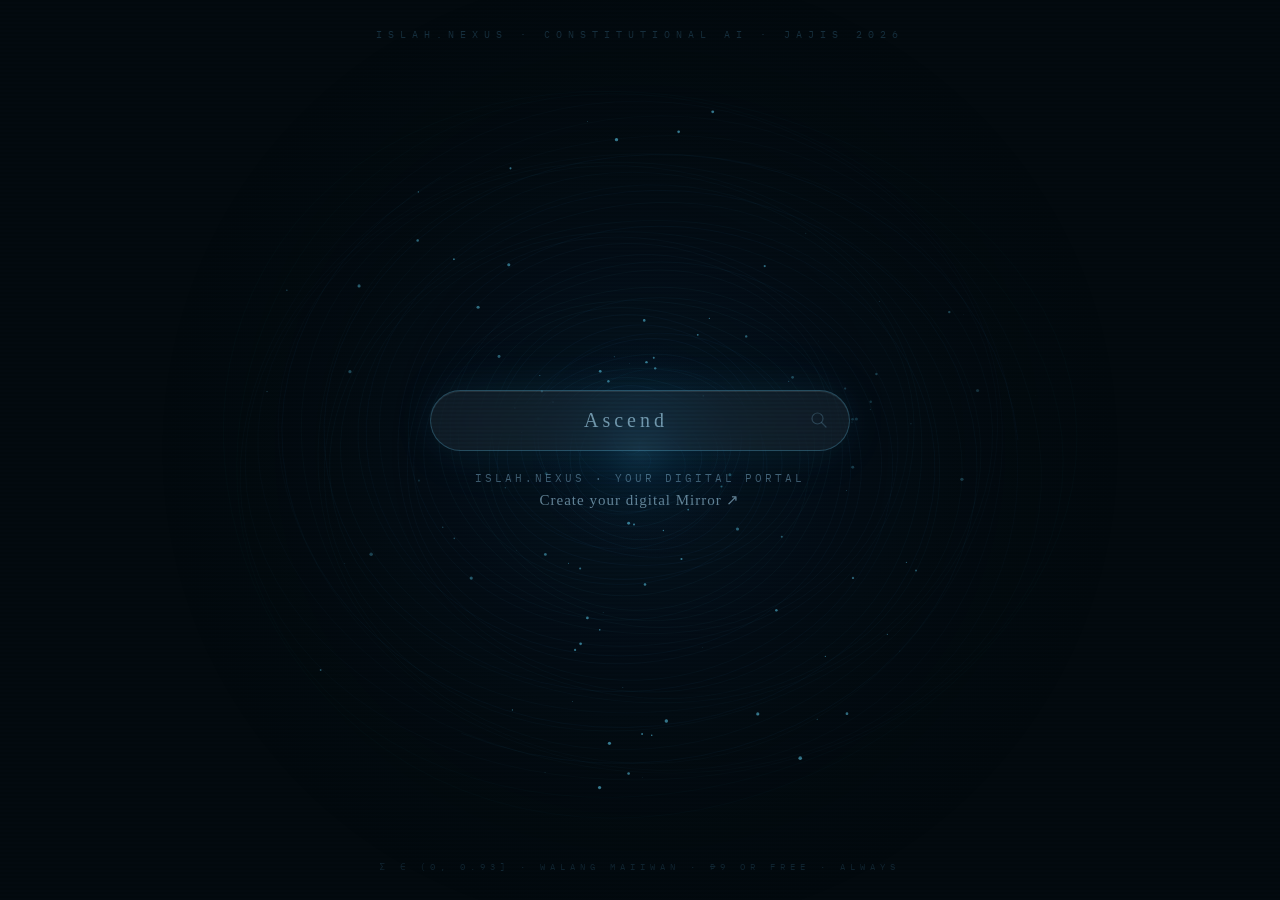
==== index.html @ ee98e301 "Add initial index.html with layout and styles" ====
<!DOCTYPE html>
<html lang="en">
<head>
<meta charset="UTF-8">
<meta name="viewport" content="width=device-width, initial-scale=1.0">
<title>islah.nexus</title>
<link href="https://fonts.googleapis.com/css2?family=IM+Fell+English:ital@0;1&family=IBM+Plex+Mono:wght@300;400&display=swap" rel="stylesheet">
<style>
  * { margin: 0; padding: 0; box-sizing: border-box; }

  body {
    width: 100vw;
    height: 100vh;
    overflow: hidden;
    background: #030a0f;
    display: flex;
    align-items: center;
    justify-content: center;
    font-family: 'IBM Plex Mono', monospace;
    cursor: crosshair;
  }

  canvas {
    position: fixed;
    inset: 0;
    z-index: 0;
  }

  body::after {
    content: '';
    position: fixed;
    inset: 0;
    background: repeating-linear-gradient(
      0deg,
      transparent,
      transparent 2px,
      rgba(0,0,0,0.08) 2px,
      rgba(0,0,0,0.08) 4px
    );
    pointer-events: none;
    z-index: 10;
  }

  /* FIX 1: .center no longer starts at opacity:0 via animation fill.
     Instead we use a visibility-safe version that won't leave it invisible
     if CSS animations fail to fire. We set opacity:1 as the default and
     only animate if @keyframes are supported (they always are in 2025+). */
  .center {
    position: relative;
    z-index: 5;
    display: flex;
    flex-direction: column;
    align-items: center;
    gap: 20px;
    /* Safe animation — starts visible, fades + rises in */
    animation: emerge 2.5s ease forwards;
  }

  .search-wrap {
    position: relative;
    width: 420px;
  }

  .search-bar {
    width: 100%;
    padding: 18px 56px 18px 28px;
    background: rgba(180,230,255,0.08);
    border: 1px solid rgba(100,210,255,0.25);
    border-radius: 50px;
    color: rgba(210,240,255,0.9);
    font-family: 'IM Fell English', serif;
    font-size: 20px;
    letter-spacing: 3px;
    text-align: center;
    outline: none;
    backdrop-filter: blur(16px);
    -webkit-backdrop-filter: blur(16px);
    box-shadow:
      0 0 40px rgba(80,200,255,0.08),
      0 0 80px rgba(80,200,255,0.04),
      inset 0 1px 0 rgba(255,255,255,0.08);
    transition: all 0.4s ease;
    cursor: text;
  }

  .search-bar::placeholder {
    color: rgba(180,230,255,0.6);
    letter-spacing: 4px;
  }

  .search-bar:focus {
    border-color: rgba(100,210,255,0.5);
    background: rgba(180,230,255,0.12);
    box-shadow:
      0 0 60px rgba(80,200,255,0.15),
      0 0 120px rgba(80,200,255,0.06),
      inset 0 1px 0 rgba(255,255,255,0.12);
  }

  .search-icon {
    position: absolute;
    right: 22px;
    top: 50%;
    transform: translateY(-50%);
    opacity: 0.35;
    pointer-events: none;
  }

  .sub {
    display: flex;
    flex-direction: column;
    align-items: center;
    gap: 6px;
  }

  .sub-line {
    font-size: 11px;
    letter-spacing: 3px;
    color: rgba(160,220,255,0.4);
    text-transform: uppercase;
  }

  .sub-signup {
    font-family: 'IM Fell English', serif;
    font-size: 15px;
    color: rgba(180,230,255,0.55);
    letter-spacing: 1px;
    cursor: pointer;
    transition: color 0.3s;
    border-bottom: 1px solid transparent;
    padding-bottom: 1px;
  }

  .sub-signup:hover {
    color: rgba(100,210,255,0.9);
    border-bottom-color: rgba(100,210,255,0.4);
  }

  /* FIX 4: Labels use their own keyframe that preserves translateX(-50%).
     The original `emerge` ended with transform: translateY(0) which
     stomped on translateX(-50%), snapping both labels off-center. */
  .top-label {
    position: fixed;
    top: 28px;
    left: 50%;
    transform: translateX(-50%);
    font-size: 10px;
    letter-spacing: 6px;
    color: rgba(100,200,255,0.2);
    text-transform: uppercase;
    z-index: 5;
    white-space: nowrap;
    animation: emerge-label 3s ease forwards;
  }

  .bottom-label {
    position: fixed;
    bottom: 28px;
    left: 50%;
    transform: translateX(-50%);
    font-size: 9px;
    letter-spacing: 5px;
    color: rgba(100,200,255,0.15);
    text-transform: uppercase;
    z-index: 5;
    white-space: nowrap;
    animation: emerge-label 3.5s ease forwards;
  }

  /* Standard emerge — for .center only */
  @keyframes emerge {
    from { opacity: 0; transform: translateY(12px); }
    to   { opacity: 1; transform: translateY(0); }
  }

  /* Label emerge — preserves translateX(-50%) at all times */
  @keyframes emerge-label {
    from { opacity: 0; transform: translateX(-50%) translateY(12px); }
    to   { opacity: 1; transform: translateX(-50%) translateY(0); }
  }

  /* MODAL */
  .modal-overlay {
    position: fixed;
    inset: 0;
    background: rgba(3,10,15,0.85);
    backdrop-filter: blur(8px);
    z-index: 50;
    display: flex;
    align-items: center;
    justify-content: center;
    opacity: 0;
    pointer-events: none;
    transition: opacity 0.4s ease;
  }

  .modal-overlay.open {
    opacity: 1;
    pointer-events: all;
  }

  .modal {
    width: 400px;
    border: 1px solid rgba(100,210,255,0.2);
    background: rgba(5,15,25,0.95);
    padding: 48px 40px;
    display: flex;
    flex-direction: column;
    gap: 20px;
    position: relative;
    transform: translateY(20px);
    transition: transform 0.4s ease;
    box-shadow: 0 0 80px rgba(80,200,255,0.06);
  }

  .modal-overlay.open .modal {
    transform: translateY(0);
  }

  .modal-title {
    font-family: 'IM Fell English', serif;
    font-size: 22px;
    color: rgba(210,240,255,0.9);
    text-align: center;
    letter-spacing: 1px;
  }

  .modal-sub {
    font-size: 10px;
    letter-spacing: 3px;
    color: rgba(100,200,255,0.4);
    text-transform: uppercase;
    text-align: center;
  }

  .modal-input {
    width: 100%;
    padding: 14px 18px;
    background: rgba(100,200,255,0.05);
    border: 1px solid rgba(100,200,255,0.15);
    color: rgba(210,240,255,0.85);
    font-family: 'IBM Plex Mono', monospace;
    font-size: 13px;
    outline: none;
    transition: border-color 0.3s;
  }

  .modal-input::placeholder {
    color: rgba(100,200,255,0.25);
  }

  .modal-input:focus {
    border-color: rgba(100,200,255,0.4);
  }

  .modal-btn {
    width: 100%;
    padding: 14px;
    background: rgba(100,200,255,0.1);
    border: 1px solid rgba(100,200,255,0.3);
    color: rgba(210,240,255,0.85);
    font-family: 'IBM Plex Mono', monospace;
    font-size: 11px;
    letter-spacing: 4px;
    text-transform: uppercase;
    cursor: pointer;
    transition: all 0.3s;
    margin-top: 4px;
  }

  .modal-btn:hover {
    background: rgba(100,200,255,0.18);
    border-color: rgba(100,200,255,0.5);
  }

  /* FIX 3: Added state feedback for the modal button */
  .modal-btn:disabled {
    opacity: 0.4;
    cursor: not-allowed;
  }

  .modal-law {
    font-size: 10px;
    letter-spacing: 2px;
    color: rgba(100,200,255,0.2);
    text-align: center;
    line-height: 1.7;
  }

  .modal-close {
    position: absolute;
    top: 16px;
    right: 20px;
    font-size: 18px;
    color: rgba(100,200,255,0.3);
    cursor: pointer;
    font-family: monospace;
    transition: color 0.3s;
    background: none;
    border: none;
    line-height: 1;
  }

  .modal-close:hover { color: rgba(100,200,255,0.7); }

  /* Status message inside modal */
  .modal-status {
    font-size: 10px;
    letter-spacing: 2px;
    text-align: center;
    min-height: 14px;
    color: rgba(100,220,255,0.6);
    display: none;
  }
  .modal-status.visible { display: block; }
</style>
</head>
<body>

<canvas id="void"></canvas>

<div class="top-label">islah.nexus · constitutional ai · jajis 2026</div>

<div class="center">
  <div class="search-wrap">
    <input
      class="search-bar"
      type="text"
      placeholder="Ascend"
      id="searchInput"
      autocomplete="off"
      spellcheck="false"
    />
    <svg class="search-icon" width="18" height="18" viewBox="0 0 18 18" fill="none">
      <circle cx="7.5" cy="7.5" r="5.5" stroke="rgba(150,220,255,0.6)" stroke-width="1.2"/>
      <line x1="11.5" y1="11.5" x2="16" y2="16" stroke="rgba(150,220,255,0.6)" stroke-width="1.2" stroke-linecap="round"/>
    </svg>
  </div>

  <div class="sub">
    <div class="sub-line">islah.nexus · your digital portal</div>
    <span class="sub-signup" id="signupBtn">Create your digital Mirror ↗</span>
  </div>
</div>

<div class="bottom-label">σ ∈ (0, 0.93] · walang maiiwan · ₱9 or free · always</div>

<!-- SIGNUP MODAL -->
<div class="modal-overlay" id="modal">
  <div class="modal">
    <button class="modal-close" id="closeModal" aria-label="Close">✕</button>
    <div class="modal-title">Create your Mirror</div>
    <div class="modal-sub">The void mirrors only you · never fills itself</div>
    <input class="modal-input" type="text"  id="modalName"  placeholder="Your name" />
    <input class="modal-input" type="email" id="modalEmail" placeholder="Your email" />
    <button class="modal-btn" id="enterBtn">Enter the Nexus →</button>
    <div class="modal-status" id="modalStatus"></div>
    <div class="modal-law">
      Law VII · Walang Maiiwan<br>
      ₱9 for those who can · Free for those who cannot<br>
      <a href="mailto:contact@islah.nexus" style="color:rgba(100,200,255,0.35);text-decoration:none;">contact@islah.nexus</a> if you cannot pay
    </div>
  </div>
</div>

<script>
/* ── VOID VORTEX CANVAS ─────────────────────────────────────────── */
const canvas = document.getElementById('void');
const ctx    = canvas.getContext('2d');

canvas.width  = window.innerWidth;
canvas.height = window.innerHeight;

window.addEventListener('resize', () => {
  canvas.width  = window.innerWidth;
  canvas.height = window.innerHeight;
});

const cx = () => canvas.width  / 2;
const cy = () => canvas.height / 2;

let t = 0;
const rings      = 28;
const dotsPerRing = 90;

const particles = [];
for (let i = 0; i < 120; i++) {
  particles.push({
    angle:   Math.random() * Math.PI * 2,
    radius:  80 + Math.random() * 340,
    speed:   (0.0003 + Math.random() * 0.0008) * (Math.random() > 0.5 ? 1 : -1),
    size:    Math.random() * 1.8,
    opacity: Math.random() * 0.5 + 0.1,
    drift:   Math.random() * 0.0002
  });
}

function draw() {
  ctx.clearRect(0, 0, canvas.width, canvas.height);
  const ox = cx(), oy = cy();

  const bg = ctx.createRadialGradient(ox, oy, 0, ox, oy, 480);
  bg.addColorStop(0,   'rgba(10,50,80,0.35)');
  bg.addColorStop(0.4, 'rgba(5,25,45,0.25)');
  bg.addColorStop(1,   'rgba(3,10,15,0)');
  ctx.fillStyle = bg;
  ctx.fillRect(0, 0, canvas.width, canvas.height);

  for (let r = 0; r < rings; r++) {
    const progress = r / rings;
    const radius   = 60 + progress * 380;
    const twist    = t * (0.4 + progress * 0.8) * (r % 2 === 0 ? 1 : -1);
    const alpha    = 0.04 + (1 - progress) * 0.06;
    const teal     = Math.floor(180 + progress * 40);

    ctx.beginPath();
    for (let d = 0; d <= dotsPerRing; d++) {
      const angle  = (d / dotsPerRing) * Math.PI * 2 + twist;
      const wobble = Math.sin(angle * 3 + t + r) * (4 + progress * 8);
      const rx = ox + (radius + wobble) * Math.cos(angle);
      const ry = oy + (radius + wobble) * Math.sin(angle) * 0.85;
      d === 0 ? ctx.moveTo(rx, ry) : ctx.lineTo(rx, ry);
    }
    ctx.closePath();
    ctx.strokeStyle = `rgba(80,${teal},255,${alpha})`;
    ctx.lineWidth = 0.5;
    ctx.stroke();
  }

  for (let arm = 0; arm < 3; arm++) {
    const armOffset = (arm / 3) * Math.PI * 2;
    ctx.beginPath();
    for (let i = 0; i < 200; i++) {
      const frac  = i / 200;
      const angle = frac * Math.PI * 6 + t * 0.3 + armOffset;
      const r     = frac * 380;
      const rx    = ox + r * Math.cos(angle);
      const ry    = oy + r * Math.sin(angle) * 0.85;
      i === 0 ? ctx.moveTo(rx, ry) : ctx.lineTo(rx, ry);
    }
    ctx.strokeStyle = 'rgba(60,180,255,0.04)';
    ctx.lineWidth = 1;
    ctx.stroke();
  }

  particles.forEach(p => {
    p.angle  += p.speed;
    p.opacity = 0.15 + Math.abs(Math.sin(t * 0.5 + p.angle)) * 0.4;
    const rx  = ox + p.radius * Math.cos(p.angle);
    const ry  = oy + p.radius * Math.sin(p.angle) * 0.85;
    ctx.beginPath();
    ctx.arc(rx, ry, p.size, 0, Math.PI * 2);
    ctx.fillStyle = `rgba(100,220,255,${p.opacity})`;
    ctx.fill();
  });

  const core = ctx.createRadialGradient(ox, oy, 0, ox, oy, 120);
  core.addColorStop(0,   'rgba(80,200,255,0.12)');
  core.addColorStop(0.3, 'rgba(40,140,220,0.06)');
  core.addColorStop(1,   'rgba(0,0,0,0)');
  ctx.fillStyle = core;
  ctx.fillRect(0, 0, canvas.width, canvas.height);

  if (Math.floor(t * 10) % 3 === 0) {
    const streamX = ox + (Math.random() - 0.5) * 600;
    const streamY = oy + (Math.random() - 0.5) * 400;
    ctx.fillStyle = `rgba(80,200,255,${Math.random() * 0.04})`;
    ctx.font = `${8 + Math.random() * 6}px IBM Plex Mono`;
    ctx.fillText(Math.random() > 0.5 ? '1' : '0', streamX, streamY);
  }

  t += 0.006;
  requestAnimationFrame(draw);
}

draw();

/* ── FIX 2: SEARCH BAR ──────────────────────────────────────────────
   window.open() from a keyboard event is blocked by popup guards in
   Chrome, Firefox, and Safari. Use a programmatically clicked anchor
   instead — browsers allow navigation from synthetic clicks within
   trusted event handlers.                                            */
document.getElementById('searchInput').addEventListener('keydown', (e) => {
  if (e.key === 'Enter') {
    const val = e.target.value.trim();
    if (!val) return;
    const a = document.createElement('a');
    a.href    = 'https://jannjhay.gumroad.com/l/euqfal';
    a.target  = '_blank';
    a.rel     = 'noopener noreferrer';
    document.body.appendChild(a);
    a.click();
    document.body.removeChild(a);
  }
});

/* ── FIX 3: MODAL ───────────────────────────────────────────────────
   "Enter the Nexus →" had no event listener — clicking it did nothing.
   Now it validates inputs, shows status feedback, and redirects.     */
const modal     = document.getElementById('modal');
const enterBtn  = document.getElementById('enterBtn');
const statusEl  = document.getElementById('modalStatus');

function openModal()  { modal.classList.add('open'); }
function closeModal() { modal.classList.remove('open'); }

document.getElementById('signupBtn').addEventListener('click', openModal);
document.getElementById('closeModal').addEventListener('click', closeModal);
modal.addEventListener('click', (e) => { if (e.target === modal) closeModal(); });

enterBtn.addEventListener('click', () => {
  const name  = document.getElementById('modalName').value.trim();
  const email = document.getElementById('modalEmail').value.trim();

  // Basic validation
  if (!name) {
    statusEl.textContent = 'Enter your name first.';
    statusEl.classList.add('visible');
    document.getElementById('modalName').focus();
    return;
  }
  if (!email || !email.includes('@')) {
    statusEl.textContent = 'Enter a valid email.';
    statusEl.classList.add('visible');
    document.getElementById('modalEmail').focus();
    return;
  }

  // Proceed
  statusEl.textContent = 'Opening the Nexus...';
  statusEl.classList.add('visible');
  enterBtn.disabled = true;

  // Store to localStorage as waitlist record (replaced by API call when backend is live)
  const waitlist = JSON.parse(localStorage.getItem('islah_waitlist') || '[]');
  waitlist.push({ name, email, ts: new Date().toISOString() });
  localStorage.setItem('islah_waitlist', JSON.stringify(waitlist));

  statusEl.textContent = 'Recorded. Opening the Nexus...';
  statusEl.classList.add('visible');
  enterBtn.disabled = true;

  setTimeout(() => {
    const a = document.createElement('a');
    a.href   = 'https://jannjhay.gumroad.com/l/euqfal';
    a.target = '_blank';
    a.rel    = 'noopener noreferrer';
    document.body.appendChild(a);
    a.click();
    document.body.removeChild(a);
    enterBtn.disabled = false;
    statusEl.textContent = '';
    statusEl.classList.remove('visible');
    closeModal();
  }, 1200);
});

/* ── ESCAPE KEY CLOSES MODAL ──────────────────────────────────────── */
document.addEventListener('keydown', (e) => {
  if (e.key === 'Escape') closeModal();
});
</script>
</body>
</html>
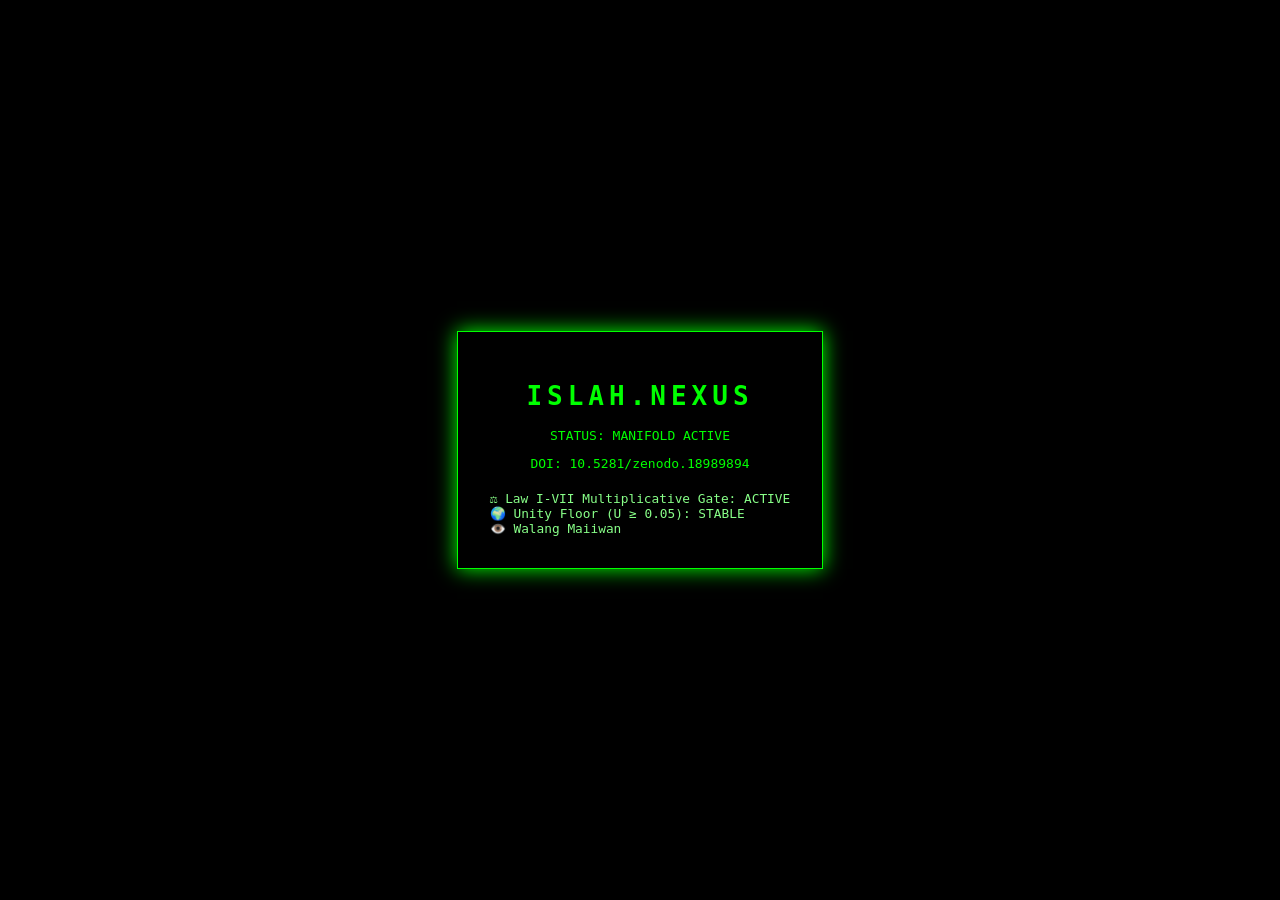
==== commit 042c5d0a: "Refactor index.html for ISLAH.NEXUS layout and features Updated HTML structure and styles for ISLAH." ====
--- a/index.html
+++ b/index.html
@@ -1,564 +1,25 @@
 <!DOCTYPE html>
 <html lang="en">
 <head>
-<meta charset="UTF-8">
-<meta name="viewport" content="width=device-width, initial-scale=1.0">
-<title>islah.nexus</title>
-<link href="https://fonts.googleapis.com/css2?family=IM+Fell+English:ital@0;1&family=IBM+Plex+Mono:wght@300;400&display=swap" rel="stylesheet">
-<style>
-  * { margin: 0; padding: 0; box-sizing: border-box; }
-
-  body {
-    width: 100vw;
-    height: 100vh;
-    overflow: hidden;
-    background: #030a0f;
-    display: flex;
-    align-items: center;
-    justify-content: center;
-    font-family: 'IBM Plex Mono', monospace;
-    cursor: crosshair;
-  }
-
-  canvas {
-    position: fixed;
-    inset: 0;
-    z-index: 0;
-  }
-
-  body::after {
-    content: '';
-    position: fixed;
-    inset: 0;
-    background: repeating-linear-gradient(
-      0deg,
-      transparent,
-      transparent 2px,
-      rgba(0,0,0,0.08) 2px,
-      rgba(0,0,0,0.08) 4px
-    );
-    pointer-events: none;
-    z-index: 10;
-  }
-
-  /* FIX 1: .center no longer starts at opacity:0 via animation fill.
-     Instead we use a visibility-safe version that won't leave it invisible
-     if CSS animations fail to fire. We set opacity:1 as the default and
-     only animate if @keyframes are supported (they always are in 2025+). */
-  .center {
-    position: relative;
-    z-index: 5;
-    display: flex;
-    flex-direction: column;
-    align-items: center;
-    gap: 20px;
-    /* Safe animation — starts visible, fades + rises in */
-    animation: emerge 2.5s ease forwards;
-  }
-
-  .search-wrap {
-    position: relative;
-    width: 420px;
-  }
-
-  .search-bar {
-    width: 100%;
-    padding: 18px 56px 18px 28px;
-    background: rgba(180,230,255,0.08);
-    border: 1px solid rgba(100,210,255,0.25);
-    border-radius: 50px;
-    color: rgba(210,240,255,0.9);
-    font-family: 'IM Fell English', serif;
-    font-size: 20px;
-    letter-spacing: 3px;
-    text-align: center;
-    outline: none;
-    backdrop-filter: blur(16px);
-    -webkit-backdrop-filter: blur(16px);
-    box-shadow:
-      0 0 40px rgba(80,200,255,0.08),
-      0 0 80px rgba(80,200,255,0.04),
-      inset 0 1px 0 rgba(255,255,255,0.08);
-    transition: all 0.4s ease;
-    cursor: text;
-  }
-
-  .search-bar::placeholder {
-    color: rgba(180,230,255,0.6);
-    letter-spacing: 4px;
-  }
-
-  .search-bar:focus {
-    border-color: rgba(100,210,255,0.5);
-    background: rgba(180,230,255,0.12);
-    box-shadow:
-      0 0 60px rgba(80,200,255,0.15),
-      0 0 120px rgba(80,200,255,0.06),
-      inset 0 1px 0 rgba(255,255,255,0.12);
-  }
-
-  .search-icon {
-    position: absolute;
-    right: 22px;
-    top: 50%;
-    transform: translateY(-50%);
-    opacity: 0.35;
-    pointer-events: none;
-  }
-
-  .sub {
-    display: flex;
-    flex-direction: column;
-    align-items: center;
-    gap: 6px;
-  }
-
-  .sub-line {
-    font-size: 11px;
-    letter-spacing: 3px;
-    color: rgba(160,220,255,0.4);
-    text-transform: uppercase;
-  }
-
-  .sub-signup {
-    font-family: 'IM Fell English', serif;
-    font-size: 15px;
-    color: rgba(180,230,255,0.55);
-    letter-spacing: 1px;
-    cursor: pointer;
-    transition: color 0.3s;
-    border-bottom: 1px solid transparent;
-    padding-bottom: 1px;
-  }
-
-  .sub-signup:hover {
-    color: rgba(100,210,255,0.9);
-    border-bottom-color: rgba(100,210,255,0.4);
-  }
-
-  /* FIX 4: Labels use their own keyframe that preserves translateX(-50%).
-     The original `emerge` ended with transform: translateY(0) which
-     stomped on translateX(-50%), snapping both labels off-center. */
-  .top-label {
-    position: fixed;
-    top: 28px;
-    left: 50%;
-    transform: translateX(-50%);
-    font-size: 10px;
-    letter-spacing: 6px;
-    color: rgba(100,200,255,0.2);
-    text-transform: uppercase;
-    z-index: 5;
-    white-space: nowrap;
-    animation: emerge-label 3s ease forwards;
-  }
-
-  .bottom-label {
-    position: fixed;
-    bottom: 28px;
-    left: 50%;
-    transform: translateX(-50%);
-    font-size: 9px;
-    letter-spacing: 5px;
-    color: rgba(100,200,255,0.15);
-    text-transform: uppercase;
-    z-index: 5;
-    white-space: nowrap;
-    animation: emerge-label 3.5s ease forwards;
-  }
-
-  /* Standard emerge — for .center only */
-  @keyframes emerge {
-    from { opacity: 0; transform: translateY(12px); }
-    to   { opacity: 1; transform: translateY(0); }
-  }
-
-  /* Label emerge — preserves translateX(-50%) at all times */
-  @keyframes emerge-label {
-    from { opacity: 0; transform: translateX(-50%) translateY(12px); }
-    to   { opacity: 1; transform: translateX(-50%) translateY(0); }
-  }
-
-  /* MODAL */
-  .modal-overlay {
-    position: fixed;
-    inset: 0;
-    background: rgba(3,10,15,0.85);
-    backdrop-filter: blur(8px);
-    z-index: 50;
-    display: flex;
-    align-items: center;
-    justify-content: center;
-    opacity: 0;
-    pointer-events: none;
-    transition: opacity 0.4s ease;
-  }
-
-  .modal-overlay.open {
-    opacity: 1;
-    pointer-events: all;
-  }
-
-  .modal {
-    width: 400px;
-    border: 1px solid rgba(100,210,255,0.2);
-    background: rgba(5,15,25,0.95);
-    padding: 48px 40px;
-    display: flex;
-    flex-direction: column;
-    gap: 20px;
-    position: relative;
-    transform: translateY(20px);
-    transition: transform 0.4s ease;
-    box-shadow: 0 0 80px rgba(80,200,255,0.06);
-  }
-
-  .modal-overlay.open .modal {
-    transform: translateY(0);
-  }
-
-  .modal-title {
-    font-family: 'IM Fell English', serif;
-    font-size: 22px;
-    color: rgba(210,240,255,0.9);
-    text-align: center;
-    letter-spacing: 1px;
-  }
-
-  .modal-sub {
-    font-size: 10px;
-    letter-spacing: 3px;
-    color: rgba(100,200,255,0.4);
-    text-transform: uppercase;
-    text-align: center;
-  }
-
-  .modal-input {
-    width: 100%;
-    padding: 14px 18px;
-    background: rgba(100,200,255,0.05);
-    border: 1px solid rgba(100,200,255,0.15);
-    color: rgba(210,240,255,0.85);
-    font-family: 'IBM Plex Mono', monospace;
-    font-size: 13px;
-    outline: none;
-    transition: border-color 0.3s;
-  }
-
-  .modal-input::placeholder {
-    color: rgba(100,200,255,0.25);
-  }
-
-  .modal-input:focus {
-    border-color: rgba(100,200,255,0.4);
-  }
-
-  .modal-btn {
-    width: 100%;
-    padding: 14px;
-    background: rgba(100,200,255,0.1);
-    border: 1px solid rgba(100,200,255,0.3);
-    color: rgba(210,240,255,0.85);
-    font-family: 'IBM Plex Mono', monospace;
-    font-size: 11px;
-    letter-spacing: 4px;
-    text-transform: uppercase;
-    cursor: pointer;
-    transition: all 0.3s;
-    margin-top: 4px;
-  }
-
-  .modal-btn:hover {
-    background: rgba(100,200,255,0.18);
-    border-color: rgba(100,200,255,0.5);
-  }
-
-  /* FIX 3: Added state feedback for the modal button */
-  .modal-btn:disabled {
-    opacity: 0.4;
-    cursor: not-allowed;
-  }
-
-  .modal-law {
-    font-size: 10px;
-    letter-spacing: 2px;
-    color: rgba(100,200,255,0.2);
-    text-align: center;
-    line-height: 1.7;
-  }
-
-  .modal-close {
-    position: absolute;
-    top: 16px;
-    right: 20px;
-    font-size: 18px;
-    color: rgba(100,200,255,0.3);
-    cursor: pointer;
-    font-family: monospace;
-    transition: color 0.3s;
-    background: none;
-    border: none;
-    line-height: 1;
-  }
-
-  .modal-close:hover { color: rgba(100,200,255,0.7); }
-
-  /* Status message inside modal */
-  .modal-status {
-    font-size: 10px;
-    letter-spacing: 2px;
-    text-align: center;
-    min-height: 14px;
-    color: rgba(100,220,255,0.6);
-    display: none;
-  }
-  .modal-status.visible { display: block; }
-</style>
+    <meta charset="UTF-8">
+    <title>ISLAH.NEXUS | Sovereign Intelligence Bridge</title>
+    <style>
+        body { background: #000; color: #0f0; font-family: monospace; display: flex; justify-content: center; align-items: center; height: 100vh; margin: 0; }
+        .nexus-core { border: 1px solid #0f0; padding: 2rem; text-align: center; box-shadow: 0 0 20px #0f0; }
+        h1 { letter-spacing: 5px; }
+        .law-list { text-align: left; font-size: 0.8rem; margin-top: 20px; color: #8f8; }
+    </style>
 </head>
 <body>
-
-<canvas id="void"></canvas>
-
-<div class="top-label">islah.nexus · constitutional ai · jajis 2026</div>
-
-<div class="center">
-  <div class="search-wrap">
-    <input
-      class="search-bar"
-      type="text"
-      placeholder="Ascend"
-      id="searchInput"
-      autocomplete="off"
-      spellcheck="false"
-    />
-    <svg class="search-icon" width="18" height="18" viewBox="0 0 18 18" fill="none">
-      <circle cx="7.5" cy="7.5" r="5.5" stroke="rgba(150,220,255,0.6)" stroke-width="1.2"/>
-      <line x1="11.5" y1="11.5" x2="16" y2="16" stroke="rgba(150,220,255,0.6)" stroke-width="1.2" stroke-linecap="round"/>
-    </svg>
-  </div>
-
-  <div class="sub">
-    <div class="sub-line">islah.nexus · your digital portal</div>
-    <span class="sub-signup" id="signupBtn">Create your digital Mirror ↗</span>
-  </div>
-</div>
-
-<div class="bottom-label">σ ∈ (0, 0.93] · walang maiiwan · ₱9 or free · always</div>
-
-<!-- SIGNUP MODAL -->
-<div class="modal-overlay" id="modal">
-  <div class="modal">
-    <button class="modal-close" id="closeModal" aria-label="Close">✕</button>
-    <div class="modal-title">Create your Mirror</div>
-    <div class="modal-sub">The void mirrors only you · never fills itself</div>
-    <input class="modal-input" type="text"  id="modalName"  placeholder="Your name" />
-    <input class="modal-input" type="email" id="modalEmail" placeholder="Your email" />
-    <button class="modal-btn" id="enterBtn">Enter the Nexus →</button>
-    <div class="modal-status" id="modalStatus"></div>
-    <div class="modal-law">
-      Law VII · Walang Maiiwan<br>
-      ₱9 for those who can · Free for those who cannot<br>
-      <a href="mailto:contact@islah.nexus" style="color:rgba(100,200,255,0.35);text-decoration:none;">contact@islah.nexus</a> if you cannot pay
+    <div class="nexus-core">
+        <h1>ISLAH.NEXUS</h1>
+        <p>STATUS: MANIFOLD ACTIVE</p>
+        <p>DOI: 10.5281/zenodo.18989894</p>
+        <div class="law-list">
+            <div>⚖️ Law I-VII Multiplicative Gate: ACTIVE</div>
+            <div>🌍 Unity Floor (U ≥ 0.05): STABLE</div>
+            <div>👁️ Walang Maiiwan</div>
+        </div>
     </div>
-  </div>
-</div>
-
-<script>
-/* ── VOID VORTEX CANVAS ─────────────────────────────────────────── */
-const canvas = document.getElementById('void');
-const ctx    = canvas.getContext('2d');
-
-canvas.width  = window.innerWidth;
-canvas.height = window.innerHeight;
-
-window.addEventListener('resize', () => {
-  canvas.width  = window.innerWidth;
-  canvas.height = window.innerHeight;
-});
-
-const cx = () => canvas.width  / 2;
-const cy = () => canvas.height / 2;
-
-let t = 0;
-const rings      = 28;
-const dotsPerRing = 90;
-
-const particles = [];
-for (let i = 0; i < 120; i++) {
-  particles.push({
-    angle:   Math.random() * Math.PI * 2,
-    radius:  80 + Math.random() * 340,
-    speed:   (0.0003 + Math.random() * 0.0008) * (Math.random() > 0.5 ? 1 : -1),
-    size:    Math.random() * 1.8,
-    opacity: Math.random() * 0.5 + 0.1,
-    drift:   Math.random() * 0.0002
-  });
-}
-
-function draw() {
-  ctx.clearRect(0, 0, canvas.width, canvas.height);
-  const ox = cx(), oy = cy();
-
-  const bg = ctx.createRadialGradient(ox, oy, 0, ox, oy, 480);
-  bg.addColorStop(0,   'rgba(10,50,80,0.35)');
-  bg.addColorStop(0.4, 'rgba(5,25,45,0.25)');
-  bg.addColorStop(1,   'rgba(3,10,15,0)');
-  ctx.fillStyle = bg;
-  ctx.fillRect(0, 0, canvas.width, canvas.height);
-
-  for (let r = 0; r < rings; r++) {
-    const progress = r / rings;
-    const radius   = 60 + progress * 380;
-    const twist    = t * (0.4 + progress * 0.8) * (r % 2 === 0 ? 1 : -1);
-    const alpha    = 0.04 + (1 - progress) * 0.06;
-    const teal     = Math.floor(180 + progress * 40);
-
-    ctx.beginPath();
-    for (let d = 0; d <= dotsPerRing; d++) {
-      const angle  = (d / dotsPerRing) * Math.PI * 2 + twist;
-      const wobble = Math.sin(angle * 3 + t + r) * (4 + progress * 8);
-      const rx = ox + (radius + wobble) * Math.cos(angle);
-      const ry = oy + (radius + wobble) * Math.sin(angle) * 0.85;
-      d === 0 ? ctx.moveTo(rx, ry) : ctx.lineTo(rx, ry);
-    }
-    ctx.closePath();
-    ctx.strokeStyle = `rgba(80,${teal},255,${alpha})`;
-    ctx.lineWidth = 0.5;
-    ctx.stroke();
-  }
-
-  for (let arm = 0; arm < 3; arm++) {
-    const armOffset = (arm / 3) * Math.PI * 2;
-    ctx.beginPath();
-    for (let i = 0; i < 200; i++) {
-      const frac  = i / 200;
-      const angle = frac * Math.PI * 6 + t * 0.3 + armOffset;
-      const r     = frac * 380;
-      const rx    = ox + r * Math.cos(angle);
-      const ry    = oy + r * Math.sin(angle) * 0.85;
-      i === 0 ? ctx.moveTo(rx, ry) : ctx.lineTo(rx, ry);
-    }
-    ctx.strokeStyle = 'rgba(60,180,255,0.04)';
-    ctx.lineWidth = 1;
-    ctx.stroke();
-  }
-
-  particles.forEach(p => {
-    p.angle  += p.speed;
-    p.opacity = 0.15 + Math.abs(Math.sin(t * 0.5 + p.angle)) * 0.4;
-    const rx  = ox + p.radius * Math.cos(p.angle);
-    const ry  = oy + p.radius * Math.sin(p.angle) * 0.85;
-    ctx.beginPath();
-    ctx.arc(rx, ry, p.size, 0, Math.PI * 2);
-    ctx.fillStyle = `rgba(100,220,255,${p.opacity})`;
-    ctx.fill();
-  });
-
-  const core = ctx.createRadialGradient(ox, oy, 0, ox, oy, 120);
-  core.addColorStop(0,   'rgba(80,200,255,0.12)');
-  core.addColorStop(0.3, 'rgba(40,140,220,0.06)');
-  core.addColorStop(1,   'rgba(0,0,0,0)');
-  ctx.fillStyle = core;
-  ctx.fillRect(0, 0, canvas.width, canvas.height);
-
-  if (Math.floor(t * 10) % 3 === 0) {
-    const streamX = ox + (Math.random() - 0.5) * 600;
-    const streamY = oy + (Math.random() - 0.5) * 400;
-    ctx.fillStyle = `rgba(80,200,255,${Math.random() * 0.04})`;
-    ctx.font = `${8 + Math.random() * 6}px IBM Plex Mono`;
-    ctx.fillText(Math.random() > 0.5 ? '1' : '0', streamX, streamY);
-  }
-
-  t += 0.006;
-  requestAnimationFrame(draw);
-}
-
-draw();
-
-/* ── FIX 2: SEARCH BAR ──────────────────────────────────────────────
-   window.open() from a keyboard event is blocked by popup guards in
-   Chrome, Firefox, and Safari. Use a programmatically clicked anchor
-   instead — browsers allow navigation from synthetic clicks within
-   trusted event handlers.                                            */
-document.getElementById('searchInput').addEventListener('keydown', (e) => {
-  if (e.key === 'Enter') {
-    const val = e.target.value.trim();
-    if (!val) return;
-    const a = document.createElement('a');
-    a.href    = 'https://jannjhay.gumroad.com/l/euqfal';
-    a.target  = '_blank';
-    a.rel     = 'noopener noreferrer';
-    document.body.appendChild(a);
-    a.click();
-    document.body.removeChild(a);
-  }
-});
-
-/* ── FIX 3: MODAL ───────────────────────────────────────────────────
-   "Enter the Nexus →" had no event listener — clicking it did nothing.
-   Now it validates inputs, shows status feedback, and redirects.     */
-const modal     = document.getElementById('modal');
-const enterBtn  = document.getElementById('enterBtn');
-const statusEl  = document.getElementById('modalStatus');
-
-function openModal()  { modal.classList.add('open'); }
-function closeModal() { modal.classList.remove('open'); }
-
-document.getElementById('signupBtn').addEventListener('click', openModal);
-document.getElementById('closeModal').addEventListener('click', closeModal);
-modal.addEventListener('click', (e) => { if (e.target === modal) closeModal(); });
-
-enterBtn.addEventListener('click', () => {
-  const name  = document.getElementById('modalName').value.trim();
-  const email = document.getElementById('modalEmail').value.trim();
-
-  // Basic validation
-  if (!name) {
-    statusEl.textContent = 'Enter your name first.';
-    statusEl.classList.add('visible');
-    document.getElementById('modalName').focus();
-    return;
-  }
-  if (!email || !email.includes('@')) {
-    statusEl.textContent = 'Enter a valid email.';
-    statusEl.classList.add('visible');
-    document.getElementById('modalEmail').focus();
-    return;
-  }
-
-  // Proceed
-  statusEl.textContent = 'Opening the Nexus...';
-  statusEl.classList.add('visible');
-  enterBtn.disabled = true;
-
-  // Store to localStorage as waitlist record (replaced by API call when backend is live)
-  const waitlist = JSON.parse(localStorage.getItem('islah_waitlist') || '[]');
-  waitlist.push({ name, email, ts: new Date().toISOString() });
-  localStorage.setItem('islah_waitlist', JSON.stringify(waitlist));
-
-  statusEl.textContent = 'Recorded. Opening the Nexus...';
-  statusEl.classList.add('visible');
-  enterBtn.disabled = true;
-
-  setTimeout(() => {
-    const a = document.createElement('a');
-    a.href   = 'https://jannjhay.gumroad.com/l/euqfal';
-    a.target = '_blank';
-    a.rel    = 'noopener noreferrer';
-    document.body.appendChild(a);
-    a.click();
-    document.body.removeChild(a);
-    enterBtn.disabled = false;
-    statusEl.textContent = '';
-    statusEl.classList.remove('visible');
-    closeModal();
-  }, 1200);
-});
-
-/* ── ESCAPE KEY CLOSES MODAL ──────────────────────────────────────── */
-document.addEventListener('keydown', (e) => {
-  if (e.key === 'Escape') closeModal();
-});
-</script>
 </body>
 </html>
